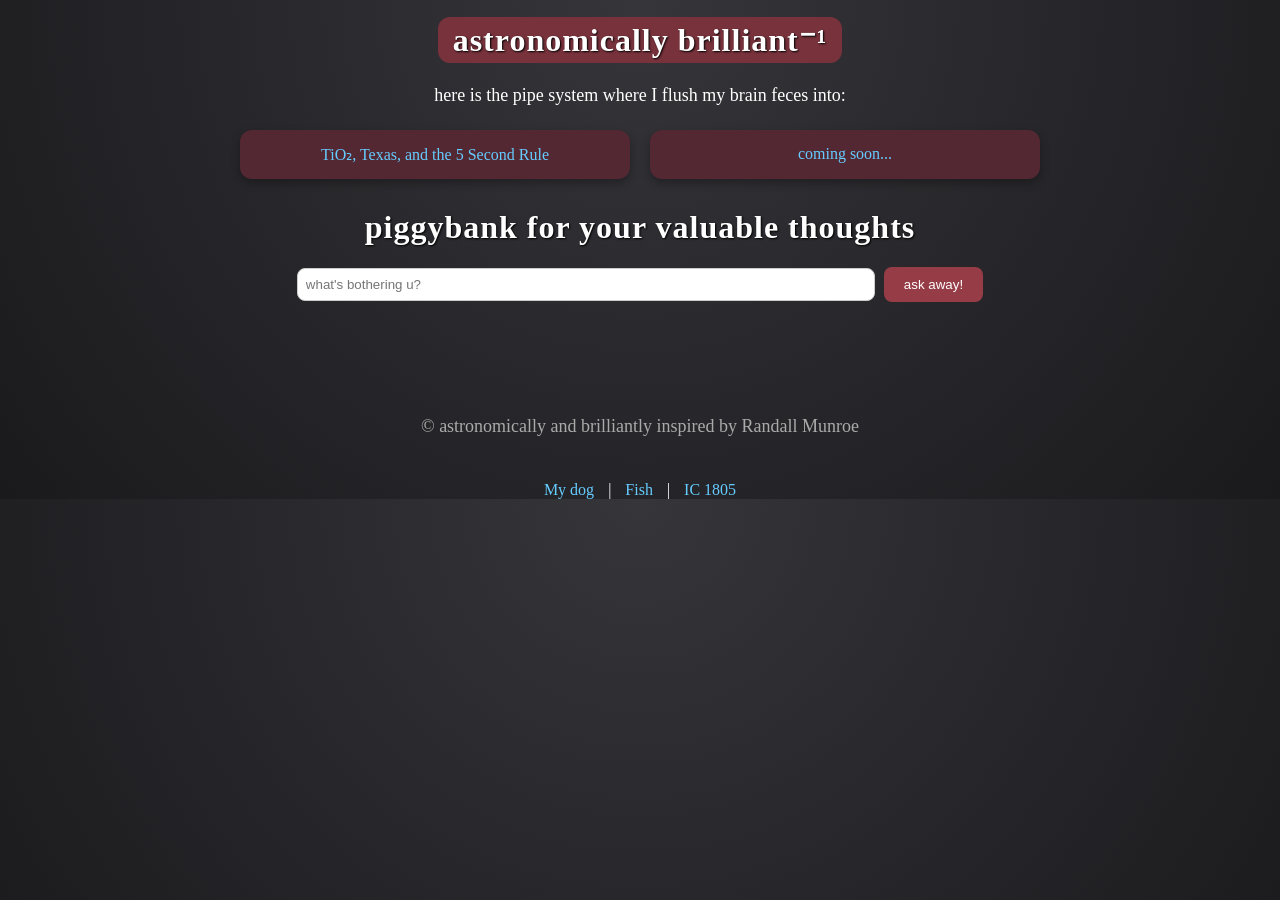
==== index.html @ 6cd2f7f8 "Update index.html" ====
<!DOCTYPE html>
<html>
<head>
  <title>My Website</title>
  <link rel="icon" type="image/png" href="Untitled_Artwork.png">
  <link rel="stylesheet" href="style.css">
</head>
<body>
    <script src="https://unpkg.com/roughjs/bundled/rough.js"></script>

<!--jeader-->
  <h1><span>astronomically brilliant⁻¹</span></h1>
<p>here is the pipe system where I flush my brain feces into:</p>

  <title>Q&A Demo</title>
  <style>
    #questionsList, #moderatorPanel { margin-top: 20px; }
    .question-item {
      background: #f0f0f0;
      padding: 8px 12px;
      border-radius: 8px;
      margin-bottom: 6px;
    }
  </style>

<!--Posts-->
<div class="grid-container">
  <div class="box"><a href="article1/article1.html">TiO₂, Texas, and the 5 Second Rule</a></div>
  <div class="box"><a href="">coming soon...</a></div>
</div>

 <!DOCTYPE html>
<html>
<head>
  <style>
    body {
      background-color: rgb(53, 53, 58);
      color: white;
      font-family: "Adorn Serif", serif;
      text-align: center;
      max-width: 800px;
      margin: auto;
    }
    .question-item {
      background: #f0f0f0;
      color: black;
      padding: 10px;
      margin-bottom: 8px;
      border-radius: 8px;
      text-align: left;
    }
    .button {
      margin-right: 5px;
      margin-top: 5px;
    }
    #moderatorPanel {
      display: none;
      background: #ddd;
      color: black;
      padding: 10px;
      border-radius: 8px;
      margin-top: 20px;
    }
  </style>
</head>
<body>

  <!-- user question form -->
   <h1>piggybank for your valuable thoughts</h1>


<div class="question-form">
  <input type="text" id="userQuestion" placeholder="what's bothering u?">
  <button id="submitQuestion">ask away!</button>
</div>

  <!-- display questions -->
  <div id="questionsList"></div>

  <!-- mod panel -->

  <div id="moderatorPanel">
    <h2>Moderator Panel</h2>
    <button id="exitModerator">exit boss mode</button>
    <div id="pendingQuestions"></div>
  </div>

  <!-- Firebase -->
  <script type="module">
    import { initializeApp } from "https://www.gstatic.com/firebasejs/10.7.1/firebase-app.js";
    import { getFirestore, collection, addDoc, getDocs, doc, updateDoc } from "https://www.gstatic.com/firebasejs/10.7.1/firebase-firestore.js";

    const firebaseConfig = {
      apiKey: "AIzaSyDzfWGiPaf6gDEtWW2nvWmtHNM9-NL53VU",
      authDomain: "astronomicallybrilliant.firebaseapp.com",
      projectId: "astronomicallybrilliant",
    };

    const app = initializeApp(firebaseConfig);
    const db = getFirestore(app);

    const submitButton = document.getElementById('submitQuestion');
    const questionInput = document.getElementById('userQuestion');
    const questionsList = document.getElementById('questionsList');
    const moderatorPanel = document.getElementById('moderatorPanel');
    const pendingQuestions = document.getElementById('pendingQuestions');
    const showModerator = document.getElementById('showModerator');
    const exitModerator = document.getElementById('exitModerator');

    let isModerator = false;

    // sumbit questions
    submitButton.addEventListener('click', async () => {
      const text = questionInput.value.trim();
      if (!text) return alert("don't be so eager, type a question first!");
      await addDoc(collection(db, "questions"), { text, answer: "", visible: false, answered: false });
      questionInput.value = "";
      loadQuestions();
    });

    // load + display questions
    async function loadQuestions() {
      const querySnapshot = await getDocs(collection(db, "questions"));
      questionsList.innerHTML = "";
      pendingQuestions.innerHTML = "";

      querySnapshot.forEach((docSnap) => {
        const data = docSnap.data();
        const docId = docSnap.id;

        // display question in public list if visible
     if (data.visible) {
          const div = document.createElement('div');
          div.className = 'question-item';
          div.innerHTML = `<strong>somebody said:</strong> ${data.text}<br><strong>i said:</strong> ${data.answer || "(not answered yet)"}`;
          questionsList.appendChild(div);
        }

        // display question in mod panel
        if (isModerator) {
          const div = document.createElement('div');
          div.className = 'question-item';
          div.innerHTML = `<strong>somebody said:</strong> ${data.text}`;
          
          // answer input if not answered
          if (!data.answered) {
            const answerInput = document.createElement('input');
            answerInput.placeholder = "Type your answer...";
            const answerButton = document.createElement('button');
            answerButton.textContent = "Submit Answer";
            answerButton.className = "button";
            answerButton.addEventListener('click', async () => {
              await updateDoc(doc(db, "questions", docId), { answer: answerInput.value, answered: true });
              loadQuestions();
            });
            div.appendChild(answerInput);
            div.appendChild(answerButton);
          } else {
            const aText = document.createElement('p');
            aText.innerHTML = `<strong>i said:</strong> ${data.answer}`;
            div.appendChild(aText);
          }

          // Make visible button
          const showButton = document.createElement('button');
          showButton.textContent = "make visible";
          showButton.className = "button";
          showButton.addEventListener('click', async () => {
            if (!data.answered) return alert("Answer first!!");
            await updateDoc(doc(db, "questions", docId), { visible: true });
            loadQuestions();
          });
          div.appendChild(showButton);

          // Delete button
          const deleteButton = document.createElement('button');
          deleteButton.textContent = "Delete";
          deleteButton.className = "button";
          deleteButton.addEventListener('click', async () => {
            if (confirm("u wanna delete this question?")) {
              await updateDoc(doc(db, "questions", docId), { deleted: true }); // optional soft delete
              // or use Firestore deleteDoc(doc(db,"questions",docId))
              loadQuestions();
            }
          });
          div.appendChild(deleteButton);

          pendingQuestions.appendChild(div);
        }
      });
    }

    // ----------------- Moderator login -----------------

    exitModerator.addEventListener('click', () => {
      isModerator = false;
      moderatorPanel.style.display = "none";
      showModerator.style.display = "inline-block";
      loadQuestions();
    });

    // Initial load
    window.addEventListener('DOMContentLoaded', loadQuestions);


  </script>
</body>
</html>

<!--footer-->
<footer>
 <p>© astronomically and brilliantly inspired by Randall Munroe</p>
</footer>


<nav>
  <!DOCTYPE html>
<html>
<head>
<style>
.tooltip {
  position: relative;
  display: inline-block;
}

.tooltip img {
  position: absolute;
  top: 25px;
  left: 0;
  width: 200px;
  display: none;
  border: 1px solid #ccc;
}

.tooltip:hover img {
  display: block;
}
</style>
</head>
<body>

<a href="#" class="tooltip">
  My dog
  <img src="IMG_2063.jpeg" alt="preview">
</a>

</body>
</html>
|
  <!DOCTYPE html>
<html>
<head>
<style>
.tooltip {
  position: relative;
  display: inline-block;
}

.tooltip img {
  position: absolute;
  top: 25px;
  left: 0;
  width: 200px;
  display: none;
  border: 1px solid #ccc;
}

.tooltip:hover img {
  display: block;
}
</style>
</head>
<body>

<a href="#" class="tooltip">
  Fish
  <img src="IMG_3266.jpeg" alt="preview">
</a>

</body>
</html>
|
  <!DOCTYPE html>
<html>
<head>
<style>
.tooltip {
  position: relative;
  display: inline-block;
}

.tooltip img {
  position: absolute;
  top: 25px;
  left: 0;
  width: 200px;
  display: none;
  border: 1px solid #ccc;
}

.tooltip:hover img {
  display: block;
}
</style>
</head>
<body>

<a href="#" class="tooltip">
  IC 1805
  <img src="IC_1805.jpg" alt="preview">
</a>

</body>
</html>

</nav>
---- style.css ----
/* ===== BODY ===== */
body {
  background-color: rgb(53, 53, 58);
  color: white;
  text-align: center;
  font-family: "Adorn Serif", normal;
  max-width: 800px;
  margin: auto;
}

body {
  background: radial-gradient(circle at top, #35353a 0%, #1a1a1d 100%);
} 

/* headings ===== */
h1 {
  letter-spacing: 1px;
  text-shadow: 1px 1px 2px black;
}

h1 span {
  background: rgb(120,50,60);
  padding: 5px 15px;
  border-radius: 12px;
  position: relative;
  animation: glow 2s infinite alternate;
  font-family: "Copperplate", fantasy;
}


/* animation effs */
@keyframes glow {
  from { box-shadow: 0 0 5px #ff88aa; }
  to { box-shadow: 0 0 20px #ff88aa; }
}


/* text */
p {
  line-height: 1.6;
  margin: 20px ;
  font-size: 18px;
}


/* links */
a {
  color: #66ccff;
  font-family: "Copperplate", fantasy;
  text-decoration: none;
  transition: color 0.3s ease, transform 0.2s ease;
}

a:hover {
  text-decoration: underline;
  color: #99ddff;
  transform: scale(1.05);
}


/* imgs */
img {
  max-width: 600px;
  width: 90%;
  margin: 20px 0;
}


/* grid */

.grid-container {
  display: grid;
  grid-template-columns: repeat(auto-fit, minmax(200px, 1fr));
  gap: 20px;
  margin: 0px 0 30px 0;
}


/* boxes */

.box {
  background: rgb(83, 40, 51);
  padding: 15px;
  border-radius: 12px;
  text-align: center;
  box-shadow: 0 4px 10px rgba(0,0,0,0.3);
  transition: transform 0.3s ease;
}

.box:hover {
  transform: translateY(-5px) scale(1.05);
  background: rgb(150,60,70);
}


/* nav */
nav a {
  margin: 0 10px;
  color: #66ccff;
  text-decoration: none;
  transition: 0.2s;
}

nav a:hover { 
  color: #99ddff; 
}


/* foot */
footer {
  margin-top: 70px;
  padding: 20px;
  font-size: 14px;
  color: #aaa;
  text-align: center;
}


/* question input top form */
.question-container {
  margin: 30px auto;
  text-align: center;
  max-width: 400px;
}

#questionInput {
  width: 70%;
  padding: 10px;
  border-radius: 8px;
  border: 1px solid #ccc;
  font-size: 16px;
}

#submitQuestion {
  padding: 10px 20px;
  margin-left: 5px;
  border-radius: 8px;
  border: none;
  background: rgb(150, 60, 70);
  color: white;
  cursor: pointer;
  transition: transform 0.2s, background 0.2s;
}

#submitQuestion:hover {
  transform: translateY(-5px) scale(1.05);
  background: rgb(180, 80, 90);
}


/* q&a sect */
#qa-section {
  margin: 40px auto;
  max-width: 600px;
  text-align: left;
  background: rgba(255,255,255,0.05);
  padding: 20px;
  border-radius: 12px;
}

#qa-section h2 {
  text-align: center;
  margin-bottom: 20px;
}

.question-form input {
  width: 70%;
  padding: 8px;
  border-radius: 8px;
  border: 1px solid #ccc;
}

.question-form button {
  padding: 8px 16px;
  border-radius: 8px;
  border: none;
  background: rgb(150,60,70);
  color: white;
  cursor: pointer;
  margin-left: 5px;
}

.question-item {
  margin-top: 20px;
  padding: 10px;
  border-radius: 10px;
  background: rgba(255,255,255,0.1);
}

.question-item p {
  margin: 0;
  font-weight: bold;
}

.answer-input {
  width: 100%;
  margin-top: 5px;
  padding: 5px;
  border-radius: 6px;
  border: 1px solid #ccc;
}

/* mod panel text color */
#moderatorPanel {
  color: black;     
  background-color: #f9f9f9; 
  padding: 10px;
  border-radius: 8px;
}

/* question items */
#moderatorPanel .question-item {
  color: black;        
  background-color: #fff; 
  border: 1px solid #ccc;
  padding: 8px;
  margin-bottom: 6px;
  border-radius: 6px;
}

/* style for visible questions */
#questionsList .question-item {
  color: black;               
  background-color: #f0f0f0;  
  padding: 8px 12px;
  margin-bottom: 8px;
  border-radius: 6px;
  border: 1px solid #ccc;
  font-family: sans-serif;
}

/* scrolling gimmick */
html {
  scroll-behavior: smooth;
}
position: relative;
overflow: visible;

 .tooltip img {
  opacity: 0;
  transition: opacity 0.3s;
}

.tooltip:hover img {
  opacity: 1;
}

a::after {
  position: absolute;
  top: 100%;
}
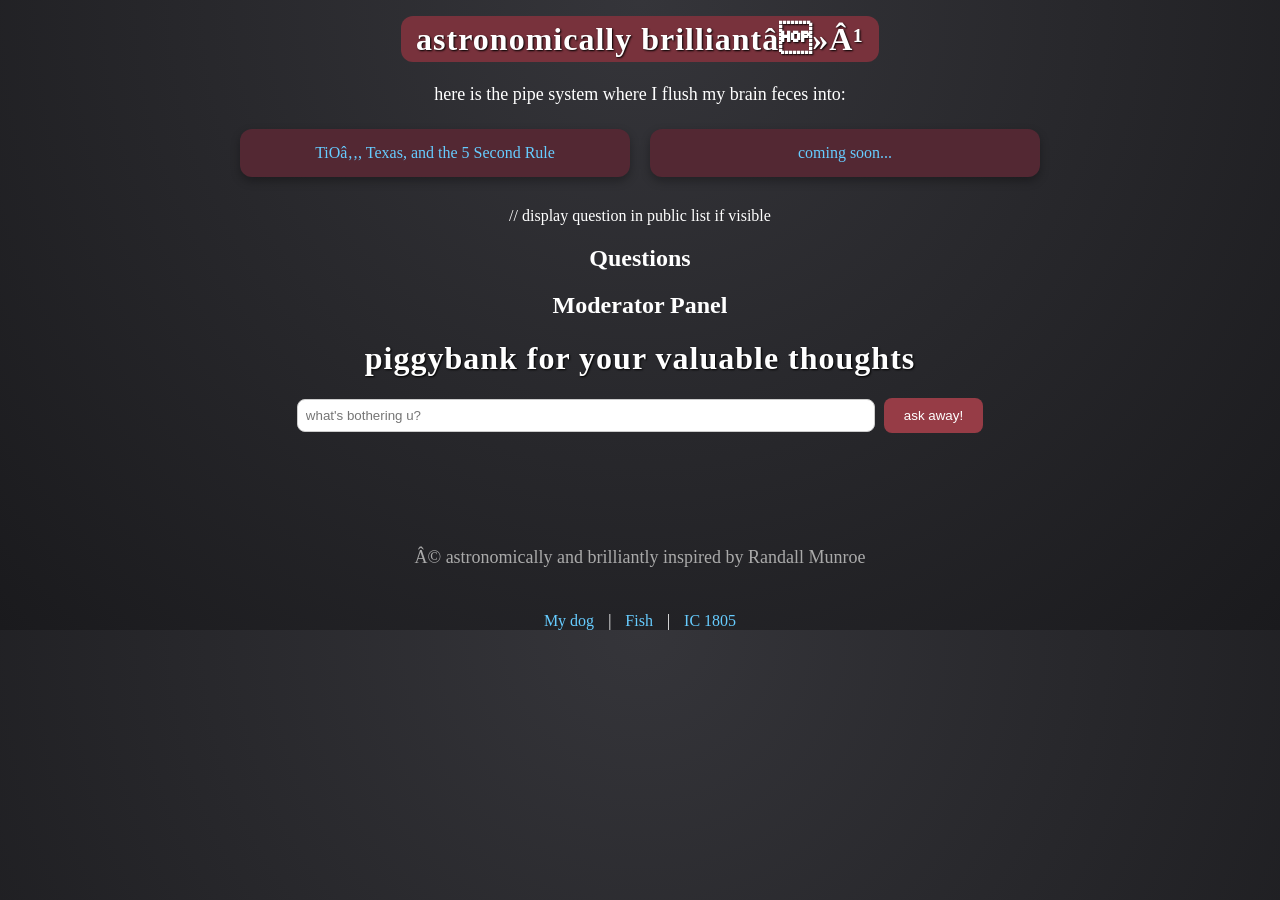
==== commit 1bd16472: "Update index.html" ====
--- a/index.html
+++ b/index.html
@@ -64,7 +64,26 @@
   </style>
 </head>
 <body>
-
+          // display question in public list if visible
+<!DOCTYPE html>
+<html lang="en">
+<head>
+  <meta charset="UTF-8">
+  <title>Q&A System</title>
+  <link rel="stylesheet" href="style.css">
+</head>
+<body>
+
+  <h2>Questions</h2>
+  <div id="questionsList"></div>
+
+  <h2>Moderator Panel</h2>
+  <div id="modPanel"></div>
+
+  <script src="script.js"></script>
+</body>
+</html>
+  
   <!-- user question form -->
    <h1>piggybank for your valuable thoughts</h1>
 
@@ -127,20 +146,7 @@
       querySnapshot.forEach((docSnap) => {
         const data = docSnap.data();
         const docId = docSnap.id;
-
-        // display question in public list if visible
-     if (data.visible) {
-          const div = document.createElement('div');
-          div.className = 'question-item';
-          div.innerHTML = `<strong>somebody said:</strong> ${data.text}<br><strong>i said:</strong> ${data.answer || "(not answered yet)"}`;
-          questionsList.appendChild(div);
-        }
-
-        // display question in mod panel
-        if (isModerator) {
-          const div = document.createElement('div');
-          div.className = 'question-item';
-          div.innerHTML = `<strong>somebody said:</strong> ${data.text}`;
+        
           
           // answer input if not answered
           if (!data.answered) {
--- a/style.css
+++ b/style.css
@@ -27,6 +27,26 @@
   font-family: "Copperplate", fantasy;
 }
 
+.question-item {
+  padding: 12px;
+  border-bottom: 1px solid #ddd;
+}
+
+.message {
+  margin-bottom: 12px;
+}
+
+.user-msg {
+  background: #f5f5f5;
+  padding: 8px;
+  border-radius: 6px;
+}
+
+.answer-msg {
+  background: #e8f4ff;
+  padding: 8px;
+  border-radius: 6px;
+}
 
 /* animation effs */
 @keyframes glow {
--- a/style.css
+++ b/style.css
@@ -27,6 +27,26 @@
   font-family: "Copperplate", fantasy;
 }
 
+.question-item {
+  padding: 12px;
+  border-bottom: 1px solid #ddd;
+}
+
+.message {
+  margin-bottom: 12px;
+}
+
+.user-msg {
+  background: #f5f5f5;
+  padding: 8px;
+  border-radius: 6px;
+}
+
+.answer-msg {
+  background: #e8f4ff;
+  padding: 8px;
+  border-radius: 6px;
+}
 
 /* animation effs */
 @keyframes glow {
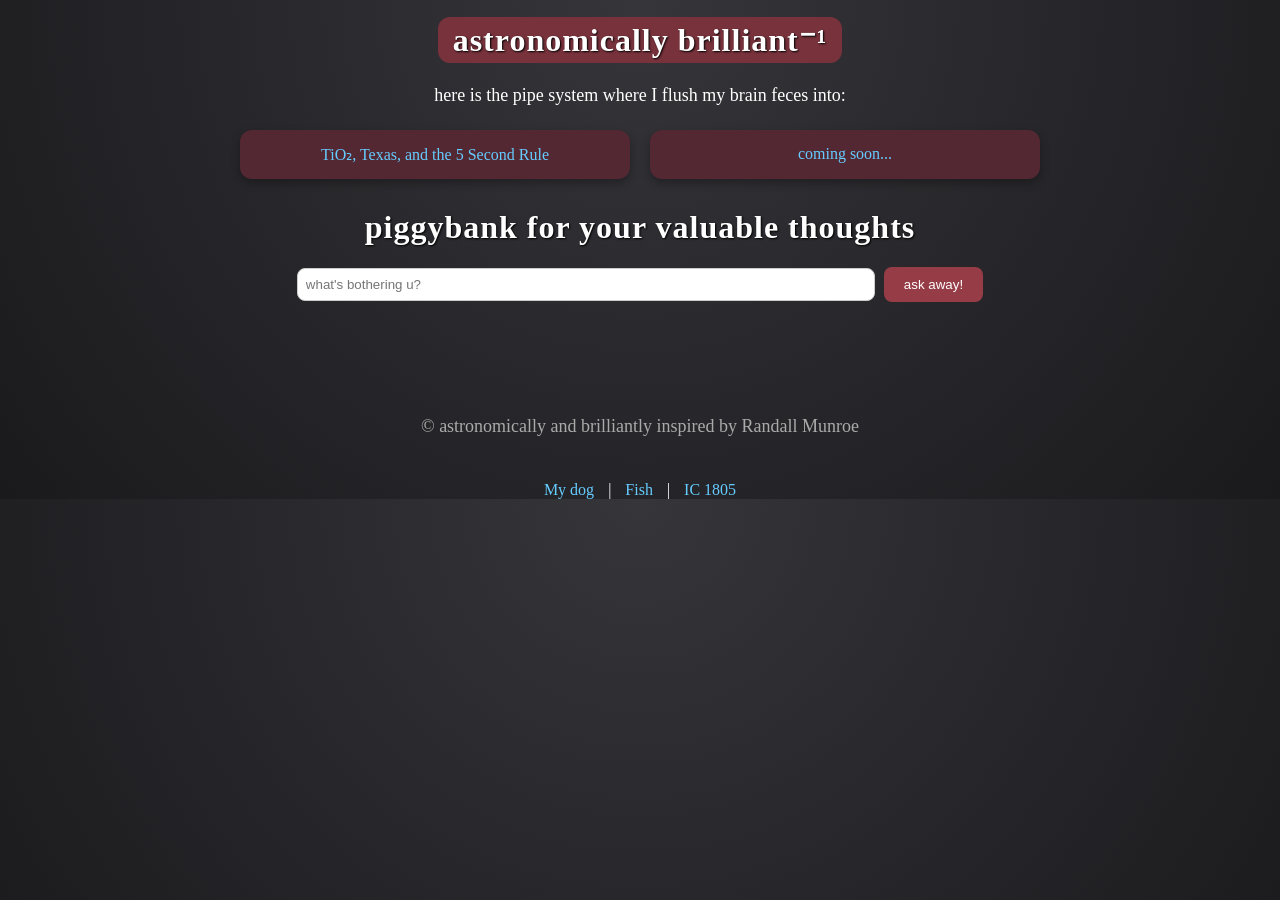
==== commit d6f8c51d: "Update index.html" ====
--- a/index.html
+++ b/index.html
@@ -64,25 +64,6 @@
   </style>
 </head>
 <body>
-          // display question in public list if visible
-<!DOCTYPE html>
-<html lang="en">
-<head>
-  <meta charset="UTF-8">
-  <title>Q&A System</title>
-  <link rel="stylesheet" href="style.css">
-</head>
-<body>
-
-  <h2>Questions</h2>
-  <div id="questionsList"></div>
-
-  <h2>Moderator Panel</h2>
-  <div id="modPanel"></div>
-
-  <script src="script.js"></script>
-</body>
-</html>
   
   <!-- user question form -->
    <h1>piggybank for your valuable thoughts</h1>
@@ -147,7 +128,22 @@
         const data = docSnap.data();
         const docId = docSnap.id;
         
-          
+
+        // questions vs answers
+
+             if (data.visible) {
+          const div = document.createElement('div');
+          div.className = 'question-item';
+          div.innerHTML = `<strong>somebody said:</strong> ${data.text}<br><strong>i said:</strong> ${data.answer || "(not answered yet)"}`;
+          questionsList.appendChild(div);
+        }
+
+        // display question in mod panel
+        if (isModerator) {
+          const div = document.createElement('div');
+          div.className = 'question-item';
+          div.innerHTML = `<strong>somebody said:</strong> ${data.text}`;
+
           // answer input if not answered
           if (!data.answered) {
             const answerInput = document.createElement('input');
--- a/style.css
+++ b/style.css
@@ -29,21 +29,30 @@
 
 .question-item {
   padding: 12px;
-  border-bottom: 1px solid #ddd;
-}
-
-.message {
-  margin-bottom: 12px;
-}
-
-.user-msg {
-  background: #f5f5f5;
-  padding: 8px;
-  border-radius: 6px;
-}
-
-.answer-msg {
-  background: #e8f4ff;
+  margin-bottom: 12px;   /* 👈 THIS creates spacing between boxes */
+  border-radius: 8px;
+  border: 1px solid #ddd;
+  background: #f9f9f9;
+}
+
+.question-item strong {
+  display: block;
+  margin-bottom: 6px;
+}
+
+.question-item p {
+  margin: 6px 0;
+}
+
+.user-block {
+  background: #f2f2f2;
+  padding: 8px;
+  border-radius: 6px;
+  margin-bottom: 8px;
+}
+
+.answer-block {
+  background: #e7f3ff;
   padding: 8px;
   border-radius: 6px;
 }
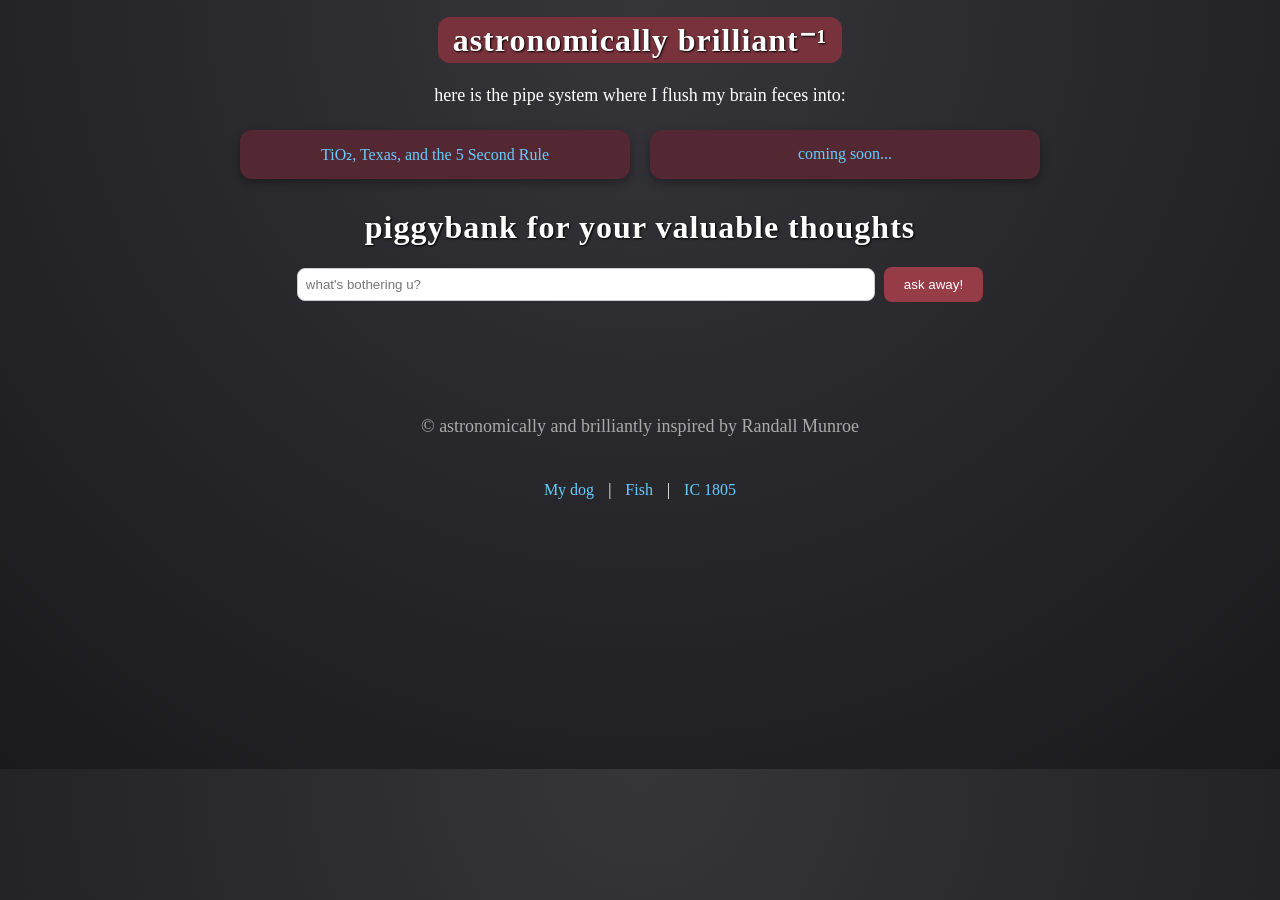
==== commit 7a683941: "Update index.html" ====
--- a/index.html
+++ b/index.html
@@ -1,15 +1,15 @@
 <!DOCTYPE html>
 <html>
 <head>
-  <title>My Website</title>
+  <title>astronomically brilliant</title>
   <link rel="icon" type="image/png" href="Untitled_Artwork.png">
   <link rel="stylesheet" href="style.css">
 </head>
+
 <body>
-    <script src="https://unpkg.com/roughjs/bundled/rough.js"></script>
 
-<!--jeader-->
-  <h1><span>astronomically brilliant⁻¹</span></h1>
+<h1><span>astronomically brilliant⁻¹</span></h1>
+
 <p>here is the pipe system where I flush my brain feces into:</p>
 
   <title>Q&A Demo</title>
@@ -26,193 +26,35 @@
 <!--Posts-->
 <div class="grid-container">
   <div class="box"><a href="article1/article1.html">TiO₂, Texas, and the 5 Second Rule</a></div>
-  <div class="box"><a href="">coming soon...</a></div>
+  <div class="box"><a href="article2.html">coming soon...</a></div>
 </div>
 
- <!DOCTYPE html>
-<html>
-<head>
-  <style>
-    body {
-      background-color: rgb(53, 53, 58);
-      color: white;
-      font-family: "Adorn Serif", serif;
-      text-align: center;
-      max-width: 800px;
-      margin: auto;
-    }
-    .question-item {
-      background: #f0f0f0;
-      color: black;
-      padding: 10px;
-      margin-bottom: 8px;
-      border-radius: 8px;
-      text-align: left;
-    }
-    .button {
-      margin-right: 5px;
-      margin-top: 5px;
-    }
-    #moderatorPanel {
-      display: none;
-      background: #ddd;
-      color: black;
-      padding: 10px;
-      border-radius: 8px;
-      margin-top: 20px;
-    }
-  </style>
-</head>
-<body>
-  
   <!-- user question form -->
    <h1>piggybank for your valuable thoughts</h1>
-
 
 <div class="question-form">
   <input type="text" id="userQuestion" placeholder="what's bothering u?">
   <button id="submitQuestion">ask away!</button>
+  <div id="moderatorPanel" style="display:none;"></div>
 </div>
 
   <!-- display questions -->
   <div id="questionsList"></div>
 
-  <!-- mod panel -->
-
-  <div id="moderatorPanel">
-    <h2>Moderator Panel</h2>
-    <button id="exitModerator">exit boss mode</button>
+    <!-- mod panel -->
     <div id="pendingQuestions"></div>
   </div>
-
-  <!-- Firebase -->
-  <script type="module">
-    import { initializeApp } from "https://www.gstatic.com/firebasejs/10.7.1/firebase-app.js";
-    import { getFirestore, collection, addDoc, getDocs, doc, updateDoc } from "https://www.gstatic.com/firebasejs/10.7.1/firebase-firestore.js";
-
-    const firebaseConfig = {
-      apiKey: "AIzaSyDzfWGiPaf6gDEtWW2nvWmtHNM9-NL53VU",
-      authDomain: "astronomicallybrilliant.firebaseapp.com",
-      projectId: "astronomicallybrilliant",
-    };
-
-    const app = initializeApp(firebaseConfig);
-    const db = getFirestore(app);
-
-    const submitButton = document.getElementById('submitQuestion');
-    const questionInput = document.getElementById('userQuestion');
-    const questionsList = document.getElementById('questionsList');
-    const moderatorPanel = document.getElementById('moderatorPanel');
-    const pendingQuestions = document.getElementById('pendingQuestions');
-    const showModerator = document.getElementById('showModerator');
-    const exitModerator = document.getElementById('exitModerator');
-
-    let isModerator = false;
-
-    // sumbit questions
-    submitButton.addEventListener('click', async () => {
-      const text = questionInput.value.trim();
-      if (!text) return alert("don't be so eager, type a question first!");
-      await addDoc(collection(db, "questions"), { text, answer: "", visible: false, answered: false });
-      questionInput.value = "";
-      loadQuestions();
-    });
-
-    // load + display questions
-    async function loadQuestions() {
-      const querySnapshot = await getDocs(collection(db, "questions"));
-      questionsList.innerHTML = "";
-      pendingQuestions.innerHTML = "";
-
-      querySnapshot.forEach((docSnap) => {
-        const data = docSnap.data();
-        const docId = docSnap.id;
-        
-
-        // questions vs answers
-
-             if (data.visible) {
-          const div = document.createElement('div');
-          div.className = 'question-item';
-          div.innerHTML = `<strong>somebody said:</strong> ${data.text}<br><strong>i said:</strong> ${data.answer || "(not answered yet)"}`;
-          questionsList.appendChild(div);
-        }
-
-        // display question in mod panel
-        if (isModerator) {
-          const div = document.createElement('div');
-          div.className = 'question-item';
-          div.innerHTML = `<strong>somebody said:</strong> ${data.text}`;
-
-          // answer input if not answered
-          if (!data.answered) {
-            const answerInput = document.createElement('input');
-            answerInput.placeholder = "Type your answer...";
-            const answerButton = document.createElement('button');
-            answerButton.textContent = "Submit Answer";
-            answerButton.className = "button";
-            answerButton.addEventListener('click', async () => {
-              await updateDoc(doc(db, "questions", docId), { answer: answerInput.value, answered: true });
-              loadQuestions();
-            });
-            div.appendChild(answerInput);
-            div.appendChild(answerButton);
-          } else {
-            const aText = document.createElement('p');
-            aText.innerHTML = `<strong>i said:</strong> ${data.answer}`;
-            div.appendChild(aText);
-          }
-
-          // Make visible button
-          const showButton = document.createElement('button');
-          showButton.textContent = "make visible";
-          showButton.className = "button";
-          showButton.addEventListener('click', async () => {
-            if (!data.answered) return alert("Answer first!!");
-            await updateDoc(doc(db, "questions", docId), { visible: true });
-            loadQuestions();
-          });
-          div.appendChild(showButton);
-
-          // Delete button
-          const deleteButton = document.createElement('button');
-          deleteButton.textContent = "Delete";
-          deleteButton.className = "button";
-          deleteButton.addEventListener('click', async () => {
-            if (confirm("u wanna delete this question?")) {
-              await updateDoc(doc(db, "questions", docId), { deleted: true }); // optional soft delete
-              // or use Firestore deleteDoc(doc(db,"questions",docId))
-              loadQuestions();
-            }
-          });
-          div.appendChild(deleteButton);
-
-          pendingQuestions.appendChild(div);
-        }
-      });
-    }
-
-    // ----------------- Moderator login -----------------
-
-    exitModerator.addEventListener('click', () => {
-      isModerator = false;
-      moderatorPanel.style.display = "none";
-      showModerator.style.display = "inline-block";
-      loadQuestions();
-    });
-
-    // Initial load
-    window.addEventListener('DOMContentLoaded', loadQuestions);
-
-
-  </script>
-</body>
-</html>
 
 <!--footer-->
 <footer>
  <p>© astronomically and brilliantly inspired by Randall Munroe</p>
 </footer>
+</body>
+</html>
+
+<script type="module" src="script.js"></script>
+</body>
+</html>
 
 
 <nav>
@@ -311,8 +153,18 @@
   IC 1805
   <img src="IC_1805.jpg" alt="preview">
 </a>
-
+<br><br>
+<br><br>
+<br><br>
+<br><br>
+<br><br>
+<br><br>
+<br><br>
+<br><br>
+</nav>
+  
+<script type="module" src="script.js"></script>
+  
 </body>
 </html>
 
-</nav>
--- a/style.css
+++ b/style.css
@@ -25,36 +25,6 @@
   position: relative;
   animation: glow 2s infinite alternate;
   font-family: "Copperplate", fantasy;
-}
-
-.question-item {
-  padding: 12px;
-  margin-bottom: 12px;   /* 👈 THIS creates spacing between boxes */
-  border-radius: 8px;
-  border: 1px solid #ddd;
-  background: #f9f9f9;
-}
-
-.question-item strong {
-  display: block;
-  margin-bottom: 6px;
-}
-
-.question-item p {
-  margin: 6px 0;
-}
-
-.user-block {
-  background: #f2f2f2;
-  padding: 8px;
-  border-radius: 6px;
-  margin-bottom: 8px;
-}
-
-.answer-block {
-  background: #e7f3ff;
-  padding: 8px;
-  border-radius: 6px;
 }
 
 /* animation effs */
@@ -258,6 +228,23 @@
   font-family: sans-serif;
 }
 
+/* read more function? */
+.truncated {
+  max-height: 80px;
+  overflow: hidden;
+  position: relative;
+}
+
+.truncated::after {
+  content: "";
+  position: absolute;
+  bottom: 0;
+  left: 0;
+  width: 100%;
+  height: 30px;
+  background: linear-gradient(to bottom, transparent, #eee);
+}
+
 /* scrolling gimmick */
 html {
   scroll-behavior: smooth;
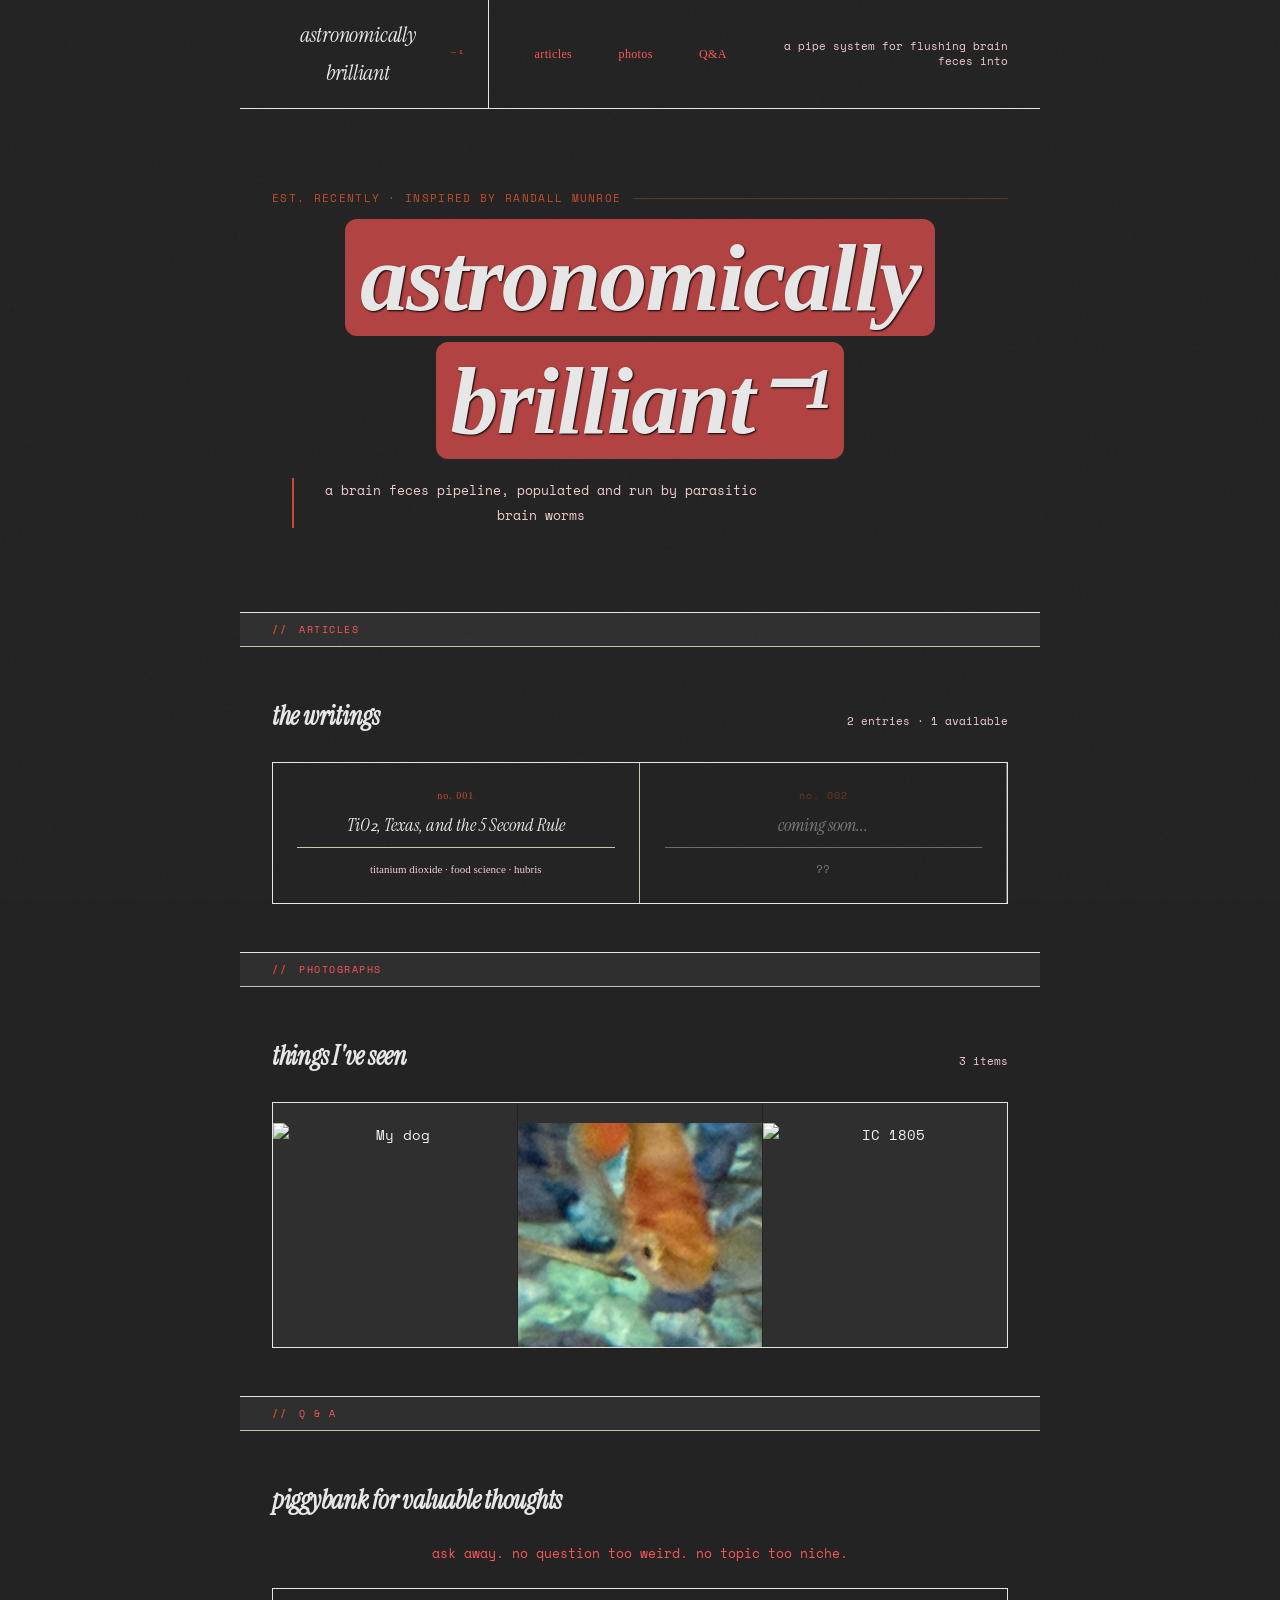
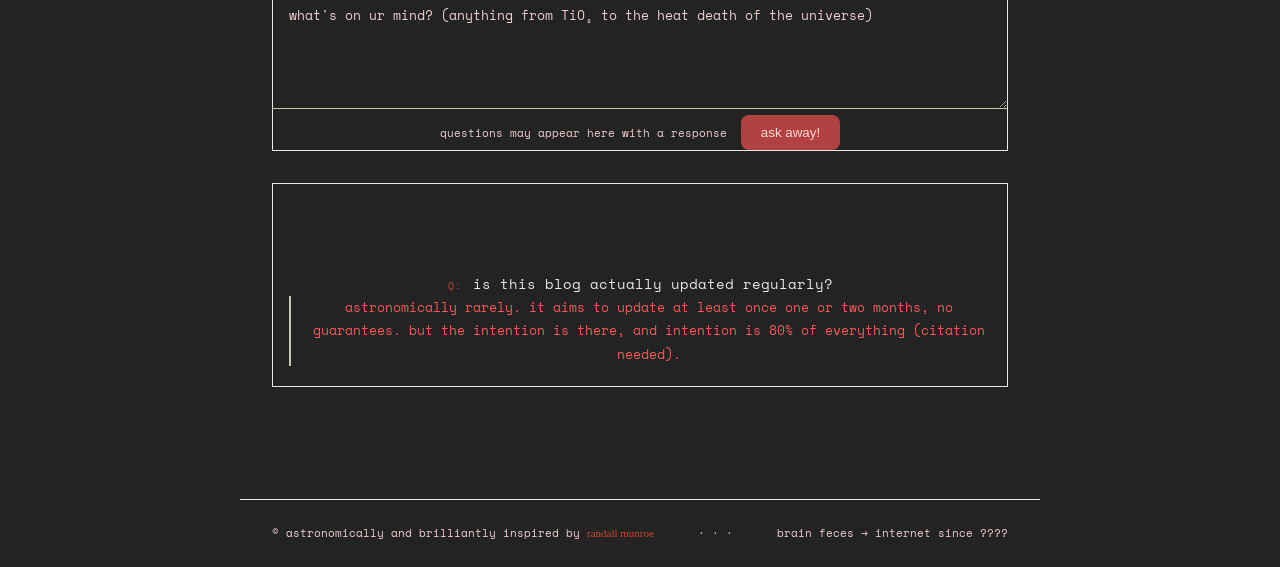
==== commit 0eb74169: "Update index.html" ====
--- a/index.html
+++ b/index.html
@@ -1,18 +1,543 @@
 <!DOCTYPE html>
-<html>
 <head>
   <title>astronomically brilliant</title>
-  <link rel="icon" type="image/png" href="Untitled_Artwork.png">
   <link rel="stylesheet" href="style.css">
 </head>
 
-<body>
-
-<h1><span>astronomically brilliant⁻¹</span></h1>
-
-<p>here is the pipe system where I flush my brain feces into:</p>
-
-  <title>Q&A Demo</title>
+<!DOCTYPE html>
+<html lang="en">
+<head>
+<meta charset="UTF-8">
+<meta name="viewport" content="width=device-width, initial-scale=1.0">
+<title>astronomically brilliant⁻¹</title>
+<link rel="preconnect" href="https://fonts.googleapis.com">
+<link href="https://fonts.googleapis.com/css2?family=Instrument+Serif:ital@0;1&family=Space+Mono:ital,wght@0,400;0,700;1,400&display=swap" rel="stylesheet">
+<style>
+  *, *::before, *::after { box-sizing: border-box; margin: 0; padding: 0; }
+
+  :root {
+    --bg: #232323;
+    --bg2: #2f2f2f;
+    --ink: #e7e7e7;
+    --ink2: #ff5757;
+    --ink3: #f3cece;
+    --accent: #c94a2a;
+    --accent2: #e8703e;
+    --line: #cbc5ae;
+    --serif: 'Instrument Serif', Georgia, serif;
+    --mono: 'Space Mono', monospace;
+  }
+
+  html { scroll-behavior: smooth; }
+
+  body {
+    background: var(--bg);
+    color: var(--ink);
+    font-family: var(--mono);
+    font-size: 14px;
+    line-height: 1.7;
+    min-height: 100vh;
+    overflow-x: hidden;
+  }
+
+  /* ── NOISE TEXTURE OVERLAY ── */
+  body::before {
+    content: '';
+    position: fixed;
+    inset: 0;
+    background-image: url("data:image/svg+xml,%3Csvg viewBox='0 0 256 256' xmlns='http://www.w3.org/2000/svg'%3E%3Cfilter id='n'%3E%3CfeTurbulence type='fractalNoise' baseFrequency='0.9' numOctaves='4' stitchTiles='stitch'/%3E%3C/filter%3E%3Crect width='100%25' height='100%25' filter='url(%23n)' opacity='0.04'/%3E%3C/svg%3E");
+    pointer-events: none;
+    z-index: 1000;
+    opacity: 0.5;
+  }
+
+  /* ── HEADER ── */
+  header {
+    border-bottom: 1.5px solid var(--ink);
+    padding: 0 2rem;
+    display: flex;
+    align-items: stretch;
+    justify-content: space-between;
+    position: sticky;
+    top: 0;
+    background: var(--bg);
+    z-index: 100;
+  }
+
+  .site-title {
+    font-family: var(--serif);
+    font-size: clamp(1.1rem, 2.5vw, 1.4rem);
+    font-style: italic;
+    letter-spacing: -0.01em;
+    color: var(--ink);
+    text-decoration: none;
+    display: flex;
+    align-items: center;
+    gap: 0.4rem;
+    padding: 1rem 0;
+    border-right: 1.5px solid var(--ink);
+    padding-right: 1.5rem;
+    margin-right: 1.5rem;
+  }
+
+  .site-title sup {
+    font-family: var(--mono);
+    font-size: 0.6em;
+    color: var(--accent);
+    font-style: normal;
+  }
+
+  nav {
+    display: flex;
+    align-items: center;
+    gap: 0.25rem;
+    flex: 1;
+  }
+
+  nav a {
+    color: var(--ink2);
+    text-decoration: none;
+    font-size: 12px;
+    padding: 0.4rem 0.7rem;
+    border-radius: 2px;
+    transition: background 0.15s, color 0.15s;
+    letter-spacing: 0.03em;
+  }
+
+  nav a:hover {
+    background: var(--ink);
+    color: var(--bg);
+  }
+
+  .header-tagline {
+    font-size: 11px;
+    color: var(--ink3);
+    padding: 1rem 0;
+    max-width: 260px;
+    text-align: right;
+    line-height: 1.4;
+    display: flex;
+    align-items: center;
+  }
+
+  /* ── HERO ── */
+  .hero {
+    padding: 5rem 2rem 4rem;
+    max-width: 800px;
+    margin: 0 auto;
+    position: relative;
+  }
+
+  .hero-eyebrow {
+    font-size: 11px;
+    letter-spacing: 0.12em;
+    text-transform: uppercase;
+    color: var(--accent);
+    margin-bottom: 1.5rem;
+    display: flex;
+    align-items: center;
+    gap: 0.75rem;
+  }
+
+  .hero-eyebrow::after {
+    content: '';
+    flex: 1;
+    height: 1px;
+    background: var(--accent);
+    opacity: 0.4;
+  }
+
+  .hero h1 {
+    font-family: var(--serif);
+    font-size: clamp(3rem, 8vw, 6rem);
+    font-style: italic;
+    line-height: 0.95;
+    letter-spacing: -0.02em;
+    color: var(--ink);
+    margin-bottom: 2rem;
+  }
+
+  .hero h1 em {
+    color: var(--accent);
+    font-style: italic;
+  }
+
+  .hero-desc {
+    font-size: 13px;
+    color: var(--ink3);
+    max-width: 480px;
+    line-height: 1.9;
+    border-left: 2px solid var(--accent);
+    padding-left: 1rem;
+  }
+
+  /* ── DIVIDER ── */
+  .divider {
+    border: none;
+    border-top: 1.5px solid var(--ink);
+    margin: 0;
+  }
+
+  .section-label {
+    font-size: 10px;
+    letter-spacing: 0.15em;
+    text-transform: uppercase;
+    color: var(--ink2);
+    padding: 0.5rem 2rem;
+    background: var(--bg2);
+    border-bottom: 1px solid var(--line);
+    display: flex;
+    align-items: center;
+    gap: 0.75rem;
+  }
+
+  .section-label::before {
+    content: '//';
+    color: var(--accent);
+    font-weight: 700;
+  }
+
+  /* ── ARTICLES ── */
+  .articles-section {
+    padding: 3rem 2rem;
+    max-width: 800px;
+    margin: 0 auto;
+  }
+
+  .articles-grid {
+    display: grid;
+    grid-template-columns: repeat(auto-fit, minmax(280px, 1fr));
+    gap: 1px;
+    border: 1.5px solid var(--ink);
+    margin-top: 1.5rem;
+  }
+
+  .article-card {
+    padding: 1.5rem;
+    background: var(--bg);
+    text-decoration: none;
+    color: var(--ink);
+    display: flex;
+    flex-direction: column;
+    gap: 0.6rem;
+    border-right: 1px solid var(--line);
+    transition: background 0.2s;
+    position: relative;
+    overflow: hidden;
+  }
+
+  .article-card::before {
+    content: '';
+    position: absolute;
+    bottom: 0;
+    left: 0;
+    right: 0;
+    height: 3px;
+    background: var(--accent);
+    transform: scaleX(0);
+    transition: transform 0.3s;
+    transform-origin: left;
+  }
+
+  .article-card:hover { background: var(--bg2); }
+  .article-card:hover::before { transform: scaleX(1); }
+
+  .article-num {
+    font-size: 10px;
+    color: var(--accent);
+    letter-spacing: 0.1em;
+  }
+
+  .article-title {
+    font-family: var(--serif);
+    font-size: 1.15rem;
+    font-style: italic;
+    line-height: 1.3;
+    color: var(--ink);
+  }
+
+  .article-meta {
+    font-size: 11px;
+    color: var(--ink3);
+    margin-top: auto;
+    padding-top: 0.75rem;
+    border-top: 1px solid var(--line);
+  }
+
+  .article-card.coming-soon {
+    opacity: 0.45;
+    cursor: default;
+    pointer-events: none;
+  }
+
+  /* ── GALLERY ── */
+  .gallery-section {
+    padding: 3rem 2rem;
+    max-width: 800px;
+    margin: 0 auto;
+  }
+
+  .gallery-grid {
+    display: grid;
+    grid-template-columns: repeat(3, 1fr);
+    gap: 1px;
+    border: 1.5px solid var(--ink);
+    margin-top: 1.5rem;
+    overflow: hidden;
+  }
+
+  .gallery-item {
+    position: relative;
+    aspect-ratio: 1;
+    overflow: hidden;
+    cursor: pointer;
+    background: var(--bg2);
+  }
+
+  .gallery-item img {
+    width: 100%;
+    height: 100%;
+    object-fit: cover;
+    display: block;
+    transition: transform 0.4s ease, filter 0.4s ease;
+    filter: sepia(20%) saturate(0.85);
+  }
+
+  .gallery-item:hover img {
+    transform: scale(1.06);
+    filter: sepia(0%) saturate(1);
+  }
+
+  .gallery-caption {
+    position: absolute;
+    bottom: 0;
+    left: 0;
+    right: 0;
+    padding: 2rem 0.75rem 0.6rem;
+    font-size: 11px;
+    color: #fff;
+    background: linear-gradient(transparent, rgba(0,0,0,0.7));
+    letter-spacing: 0.05em;
+    opacity: 0;
+    transition: opacity 0.3s;
+  }
+
+  .gallery-item:hover .gallery-caption { opacity: 1; }
+
+  /* ── LIGHTBOX ── */
+  .lightbox {
+    position: fixed;
+    inset: 0;
+    background: rgba(15, 13, 10, 0.95);
+    z-index: 500;
+    display: flex;
+    align-items: center;
+    justify-content: center;
+    opacity: 0;
+    pointer-events: none;
+    transition: opacity 0.25s;
+    padding: 2rem;
+  }
+
+  .lightbox.open {
+    opacity: 1;
+    pointer-events: all;
+  }
+
+  .lightbox img {
+    max-width: 100%;
+    max-height: 80vh;
+    object-fit: contain;
+    border: 1px solid rgba(255,255,255,0.12);
+  }
+
+  .lightbox-close {
+    position: absolute;
+    top: 1.5rem;
+    right: 1.5rem;
+    background: none;
+    border: 1px solid rgba(255,255,255,0.3);
+    color: #fff;
+    font-family: var(--mono);
+    font-size: 12px;
+    padding: 0.4rem 0.8rem;
+    cursor: pointer;
+    letter-spacing: 0.05em;
+    transition: background 0.15s;
+  }
+
+  .lightbox-close:hover { background: rgba(255,255,255,0.1); }
+
+  .lightbox-label {
+    position: absolute;
+    bottom: 2rem;
+    font-size: 12px;
+    color: rgba(255,255,255,0.5);
+    letter-spacing: 0.08em;
+  }
+
+  /* ── Q&A ── */
+  .qa-section {
+    padding: 3rem 2rem;
+    max-width: 800px;
+    margin: 0 auto;
+  }
+
+  .qa-form {
+    margin-top: 1.5rem;
+    border: 1.5px solid var(--ink);
+    background: var(--bg);
+  }
+
+  .qa-form textarea {
+    width: 100%;
+    min-height: 120px;
+    background: transparent;
+    border: none;
+    border-bottom: 1px solid var(--line);
+    padding: 1rem;
+    font-family: var(--mono);
+    font-size: 13px;
+    color: var(--ink);
+    resize: vertical;
+    outline: none;
+    line-height: 1.6;
+  }
+
+  .qa-form textarea::placeholder { color: var(--ink3); }
+
+  .qa-form textarea:focus { border-bottom-color: var(--accent); }
+
+  .qa-form-footer {
+    display: flex;
+    justify-content: space-between;
+    align-items: center;
+    padding: 0.75rem 1rem;
+    background: var(--bg2);
+  }
+
+  .qa-note {
+    font-size: 11px;
+    color: var(--ink3);
+  }
+
+  .qa-submit {
+    font-family: var(--mono);
+    font-size: 12px;
+    background: var(--ink);
+    color: var(--bg);
+    border: none;
+    padding: 0.5rem 1.25rem;
+    cursor: pointer;
+    letter-spacing: 0.05em;
+    transition: background 0.15s;
+  }
+
+  .qa-submit:hover { background: var(--accent); }
+
+  /* answered Q&A items */
+  .qa-list {
+    margin-top: 2rem;
+    display: flex;
+    flex-direction: column;
+    gap: 0;
+    border: 1.5px solid var(--ink);
+    border-top: none;
+  }
+
+  .qa-item {
+    border-top: 1.5px solid var(--ink);
+    padding: 1.25rem 1rem;
+  }
+
+  
+  .qa-q .question-item{
+    font-family: var(--serif);
+    font-style: italic;
+    font-size: 1rem;
+    color: var(--ink);
+    margin-bottom: 0.5rem;
+  }
+
+  .qa-q::before {
+    content: 'Q: ';
+    font-family: var(--mono);
+    font-size: 10px;
+    font-style: normal;
+    color: var(--accent);
+    letter-spacing: 0.1em;
+    margin-right: 0.25rem;
+  }
+
+  .qa-a {
+    font-size: 13px;
+    color: var(--ink2);
+    line-height: 1.8;
+    padding-left: 1rem;
+    border-left: 2px solid var(--line);
+  }
+
+  /* ── FOOTER ── */
+  footer {
+    border-top: 1.5px solid var(--ink);
+    padding: 1.5rem 2rem;
+    display: flex;
+    justify-content: space-between;
+    align-items: center;
+    font-size: 11px;
+    color: var(--ink3);
+    margin-top: 4rem;
+  }
+
+  footer a { color: var(--accent); text-decoration: none; }
+  footer a:hover { text-decoration: underline; }
+
+  /* ── SECTION HEADER INLINE ── */
+  .section-header {
+    display: flex;
+    align-items: baseline;
+    justify-content: space-between;
+    margin-bottom: 0.5rem;
+  }
+
+  .section-header h2 {
+    font-family: var(--serif);
+    font-size: 1.6rem;
+    font-style: italic;
+    color: var(--ink);
+    letter-spacing: -0.01em;
+  }
+
+  .section-header .count {
+    font-size: 11px;
+    color: var(--ink3);
+  }
+
+  /* ── ANIMATIONS ── */
+  @keyframes fadein {
+    from { opacity: 0; transform: translateY(12px); }
+    to { opacity: 1; transform: translateY(0); }
+  }
+
+  .hero { animation: fadein 0.6s ease both; }
+  .articles-section { animation: fadein 0.6s 0.1s ease both; }
+  .gallery-section { animation: fadein 0.6s 0.2s ease both; }
+  .qa-section { animation: fadein 0.6s 0.3s ease both; }
+
+  /* ── RESPONSIVE ── */
+  @media (max-width: 580px) {
+    header { flex-wrap: wrap; padding: 0 1rem; }
+    .header-tagline { display: none; }
+    .site-title { border-right: none; }
+    .hero { padding: 3rem 1rem 2.5rem; }
+    .articles-section, .gallery-section, .qa-section { padding: 2rem 1rem; }
+    .gallery-grid { grid-template-columns: repeat(2, 1fr); }
+    footer { flex-direction: column; gap: 0.5rem; text-align: center; }
+  }
+
+
+</style>
+<title>Q&A Demo</title>
   <style>
     #questionsList, #moderatorPanel { margin-top: 20px; }
     .question-item {
@@ -22,149 +547,154 @@
       margin-bottom: 6px;
     }
   </style>
-
-<!--Posts-->
-<div class="grid-container">
-  <div class="box"><a href="article1/article1.html">TiO₂, Texas, and the 5 Second Rule</a></div>
-  <div class="box"><a href="article2.html">coming soon...</a></div>
-</div>
-
-  <!-- user question form -->
-   <h1>piggybank for your valuable thoughts</h1>
-
-<div class="question-form">
-  <input type="text" id="userQuestion" placeholder="what's bothering u?">
-  <button id="submitQuestion">ask away!</button>
-  <div id="moderatorPanel" style="display:none;"></div>
-</div>
-
-  <!-- display questions -->
-  <div id="questionsList"></div>
+</head>
+<body>
+
+<header>
+  <a href="#" class="site-title">astronomically brilliant<sup>⁻¹</sup></a>
+  <nav>
+    <a href="#articles">articles</a>
+    <a href="#gallery">photos</a>
+    <a href="#qa">Q&amp;A</a>
+  </nav>
+  <div class="header-tagline">a pipe system for flushing brain feces into</div>
+</header>
+
+<section class="hero">
+  <div class="hero-eyebrow">est. recently · inspired by randall munroe</div>
+  <h1><span>astronomically</span></h1>
+    <h1><span>brilliant⁻¹</span></h1>
+  <p class="hero-desc">
+    a brain feces pipeline,
+    populated and run by 
+    parasitic brain worms
+  </p>
+</section>
+
+<hr class="divider">
+<div class="section-label">articles</div>
+
+<section class="articles-section" id="articles">
+  <div class="section-header">
+    <h2>the writings</h2>
+    <span class="count">2 entries · 1 available</span>
+  </div>
+
+  <div class="articles-grid">
+    <a class="article-card" href="https://brainwormfeces.github.io/astronomically-brilliant/article1/article1.html">
+      <span class="article-num">no. 001</span>
+      <span class="article-title">TiO₂, Texas, and the 5 Second Rule</span>
+      <div class="article-meta">titanium dioxide · food science · hubris</div>
+    </a>
+    <div class="article-card coming-soon">
+      <span class="article-num">no. 002</span>
+      <span class="article-title">coming soon...</span>
+      <div class="article-meta">??</div>
+    </div>
+  </div>
+</section>
+
+<hr class="divider">
+<div class="section-label">photographs</div>
+
+<section class="gallery-section" id="gallery">
+    <div class="section-header">
+    <h2>things I've seen</h2>
+    <span class="count">3 items</span>
+  </div>
+
+  <div class="gallery-grid">
+    <div class="gallery-item" onclick="openLightbox('https://brainwormfeces.github.io/astronomically-brilliant/IMG_2063.jpeg', 'My dog')">
+      <img src="https://brainwormfeces.github.io/astronomically-brilliant/IMG_2063.jpeg" alt="My dog" loading="lazy">
+      <div class="gallery-caption">My dog</div>
+    </div>
+    <div class="gallery-item" onclick="openLightbox('https://brainwormfeces.github.io/astronomically-brilliant/IMG_3266.jpeg', 'Fish')">
+      <img src="https://brainwormfeces.github.io/astronomically-brilliant/IMG_3266.jpeg" alt="Fish" loading="lazy">
+      <div class="gallery-caption">Fish</div>
+    </div>
+    <div class="gallery-item" onclick="openLightbox('https://brainwormfeces.github.io/astronomically-brilliant/IC_1805.jpg', 'IC 1805 — the Heart Nebula')">
+      <img src="https://brainwormfeces.github.io/astronomically-brilliant/IC_1805.jpg" alt="IC 1805" loading="lazy">
+      <div class="gallery-caption">IC 1805 · Heart Nebula</div>
+    </div>
+  </div>
+</section>
+
+<!-- user question form -->
+ <hr class="divider">
+<div class="section-label">Q &amp; A</div>
+
+<section class="qa-section" id="qa">
+  <div class="section-header">
+    <h2>piggybank for valuable thoughts</h2>
+  </div>
+  <p style="font-size:13px; color: var(--ink2); margin-bottom: 0.5rem;">ask away. no question too weird. no topic too niche.</p>
+
+  <div class="qa-form">
+    <textarea id="userQuestion" placeholder="what's on ur mind? (anything from TiO₂ to the heat death of the universe)"></textarea>
+      <span class="qa-note">questions may appear here with a response</span>
+    <button id="submitQuestion">ask away!</button>
+    <div id="moderatorPanel" style="display:none;"></div>
+    </div>
+  </div>
+  <div class="qa-list" id="qa-list">
+    <div class="qa-item">
+    <div id="questionsList"></div>
+      <br></br>
+    <div class="qa-q">is this blog actually updated regularly?</div>
+    <div class="qa-a">astronomically rarely. it aims to update at least once one or two months, no guarantees. but the intention is there, and intention is 80% of everything (citation needed).</div>
+    </div>
+</section>
 
     <!-- mod panel -->
     <div id="pendingQuestions"></div>
   </div>
 
-<!--footer-->
 <footer>
- <p>© astronomically and brilliantly inspired by Randall Munroe</p>
+  <span>© astronomically and brilliantly inspired by <a href="https://xkcd.com" target="_blank">randall munroe</a></span>
+  <span style="color: var(--line);">· · ·</span>
+  <span>brain feces → internet since ????</span>
 </footer>
-</body>
-</html>
-
+
+<!-- Lightbox -->
+<div class="lightbox" id="lightbox" onclick="closeLightbox()">
+  <button class="lightbox-close" onclick="closeLightbox()">close [esc]</button>
+  <img id="lightbox-img" src="" alt="">
+  <div class="lightbox-label" id="lightbox-label"></div>
+</div>
+
+<script>
+  function openLightbox(src, label) {
+    var lb = document.getElementById('lightbox');
+    document.getElementById('lightbox-img').src = src;
+    document.getElementById('lightbox-label').textContent = label;
+    lb.classList.add('open');
+  }
+
+  function closeLightbox() {
+    document.getElementById('lightbox').classList.remove('open');
+  }
+
+  document.addEventListener('keydown', function(e) {
+    if (e.key === 'Escape') closeLightbox();
+  });
+
+  document.getElementById('lightbox').addEventListener('click', function(e) {
+    if (e.target === this) closeLightbox();
+  });
+
+  function submitQuestion() {
+    var input = document.getElementById('question-input');
+    var q = input.value.trim();
+    if (!q) return;
+    var list = document.getElementById('qa-list');
+    var item = document.createElement('div');
+    item.className = 'qa-item';
+    item.style.animation = 'fadein 0.4s ease both';
+    item.innerHTML = '<div class="qa-q">' + q.replace(/</g,'&lt;') + '</div><div class="qa-a" style="color:var(--ink3); font-style:italic;">awaiting response...</div>';
+    list.insertBefore(item, list.firstChild);
+    input.value = '';
+  }
+</script>
 <script type="module" src="script.js"></script>
 </body>
 </html>
-
-
-<nav>
-  <!DOCTYPE html>
-<html>
-<head>
-<style>
-.tooltip {
-  position: relative;
-  display: inline-block;
-}
-
-.tooltip img {
-  position: absolute;
-  top: 25px;
-  left: 0;
-  width: 200px;
-  display: none;
-  border: 1px solid #ccc;
-}
-
-.tooltip:hover img {
-  display: block;
-}
-</style>
-</head>
-<body>
-
-<a href="#" class="tooltip">
-  My dog
-  <img src="IMG_2063.jpeg" alt="preview">
-</a>
-
-</body>
-</html>
-|
-  <!DOCTYPE html>
-<html>
-<head>
-<style>
-.tooltip {
-  position: relative;
-  display: inline-block;
-}
-
-.tooltip img {
-  position: absolute;
-  top: 25px;
-  left: 0;
-  width: 200px;
-  display: none;
-  border: 1px solid #ccc;
-}
-
-.tooltip:hover img {
-  display: block;
-}
-</style>
-</head>
-<body>
-
-<a href="#" class="tooltip">
-  Fish
-  <img src="IMG_3266.jpeg" alt="preview">
-</a>
-
-</body>
-</html>
-|
-  <!DOCTYPE html>
-<html>
-<head>
-<style>
-.tooltip {
-  position: relative;
-  display: inline-block;
-}
-
-.tooltip img {
-  position: absolute;
-  top: 25px;
-  left: 0;
-  width: 200px;
-  display: none;
-  border: 1px solid #ccc;
-}
-
-.tooltip:hover img {
-  display: block;
-}
-</style>
-</head>
-<body>
-
-<a href="#" class="tooltip">
-  IC 1805
-  <img src="IC_1805.jpg" alt="preview">
-</a>
-<br><br>
-<br><br>
-<br><br>
-<br><br>
-<br><br>
-<br><br>
-<br><br>
-<br><br>
-</nav>
-  
-<script type="module" src="script.js"></script>
-  
-</body>
-</html>
-
--- a/style.css
+++ b/style.css
@@ -19,7 +19,7 @@
 }
 
 h1 span {
-  background: rgb(120,50,60);
+  background: rgb(178, 66, 66);
   padding: 5px 15px;
   border-radius: 12px;
   position: relative;
@@ -27,10 +27,11 @@
   font-family: "Copperplate", fantasy;
 }
 
+
 /* animation effs */
 @keyframes glow {
-  from { box-shadow: 0 0 5px #ff88aa; }
-  to { box-shadow: 0 0 20px #ff88aa; }
+  from { box-shadow: 0 0 5px #ff9488; }
+  to { box-shadow: 0 0 20px #ff9688; }
 }
 
 
@@ -135,15 +136,15 @@
   margin-left: 5px;
   border-radius: 8px;
   border: none;
-  background: rgb(150, 60, 70);
-  color: white;
+  background: rgb(178, 66, 66);
+  color: rgb(255, 216, 216);
   cursor: pointer;
   transition: transform 0.2s, background 0.2s;
 }
 
 #submitQuestion:hover {
   transform: translateY(-5px) scale(1.05);
-  background: rgb(180, 80, 90);
+  background: rgb(144, 40, 40);
 }
 
 
@@ -152,7 +153,7 @@
   margin: 40px auto;
   max-width: 600px;
   text-align: left;
-  background: rgba(255,255,255,0.05);
+  background: rgb(63, 63, 63);
   padding: 20px;
   border-radius: 12px;
 }
@@ -173,18 +174,26 @@
   padding: 8px 16px;
   border-radius: 8px;
   border: none;
-  background: rgb(150,60,70);
+  background: rgb(178, 66, 66);
   color: white;
   cursor: pointer;
   margin-left: 5px;
 }
 
-.question-item {
+/*.question-item {
   margin-top: 20px;
   padding: 10px;
   border-radius: 10px;
   background: rgba(255,255,255,0.1);
-}
+}*/
+
+.question-item {
+    border: 1px solid var(--border2);
+    border-top: none;
+    padding: 1.25rem 1.25rem 1.25rem 1.25rem;
+    background: var(--bg2);
+    animation: fadein 0.35s ease both;
+  }
 
 .question-item p {
   margin: 0;
@@ -201,7 +210,7 @@
 
 /* mod panel text color */
 #moderatorPanel {
-  color: black;     
+  color: rgb(255, 171, 171);     
   background-color: #f9f9f9; 
   padding: 10px;
   border-radius: 8px;
@@ -209,16 +218,16 @@
 
 /* question items */
 #moderatorPanel .question-item {
-  color: black;        
-  background-color: #fff; 
-  border: 1px solid #ccc;
+  color: rgb(255, 177, 177);        
+  background-color: #262626; 
+  border: 1px solid #000000;
   padding: 8px;
   margin-bottom: 6px;
   border-radius: 6px;
 }
 
 /* style for visible questions */
-#questionsList .question-item {
+/*#questionsList .question-item {
   color: black;               
   background-color: #f0f0f0;  
   padding: 8px 12px;
@@ -226,6 +235,14 @@
   border-radius: 6px;
   border: 1px solid #ccc;
   font-family: sans-serif;
+}*/
+
+#questionsList .question-item {
+    font-size: 13px;
+    color: var(--ink2);
+    line-height: 1.8;
+    padding-left: 1rem;
+    border-left: 2px solid var(--line);
 }
 
 /* read more function? */
@@ -242,15 +259,26 @@
   left: 0;
   width: 100%;
   height: 30px;
-  background: linear-gradient(to bottom, transparent, #eee);
+  background: linear-gradient(to bottom, transparent, #f3f3f3);
+  font-family: var(--serif);
+  font-style: italic;
+  font-size: 10px;
+  color: rrgb(135, 61, 61) 
+}
+
+.read-toggle {
+  font-family: "Copperplate", fantasy;
+  font-size: 10px;
+  color: rgb(55, 55, 55);
+  background: none;
+  border: none;
+  cursor: pointer;
 }
 
 /* scrolling gimmick */
 html {
   scroll-behavior: smooth;
 }
-position: relative;
-overflow: visible;
 
  .tooltip img {
   opacity: 0;
@@ -261,7 +289,7 @@
   opacity: 1;
 }
 
-a::after {
-  position: absolute;
-  top: 100%;
-}
+/* spacing */
+.message-block {
+  margin-bottom: 12px;
+}
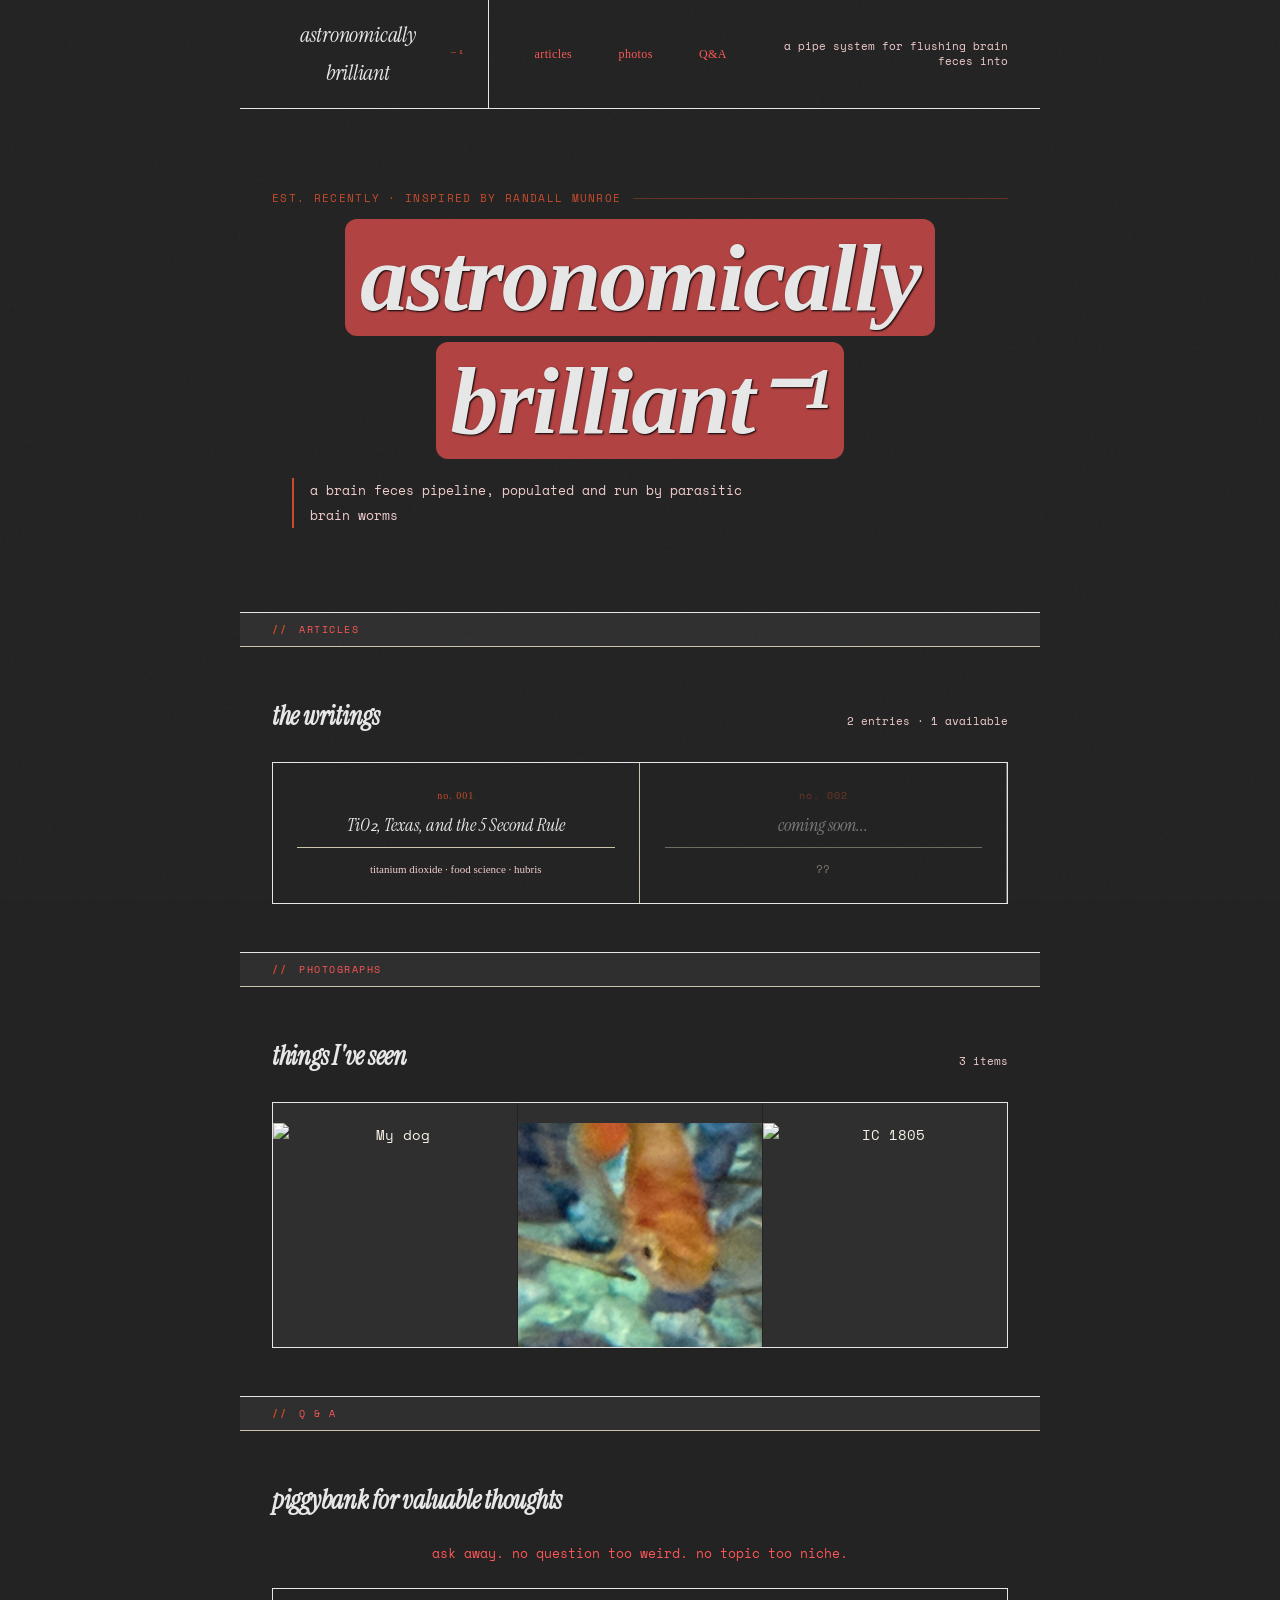
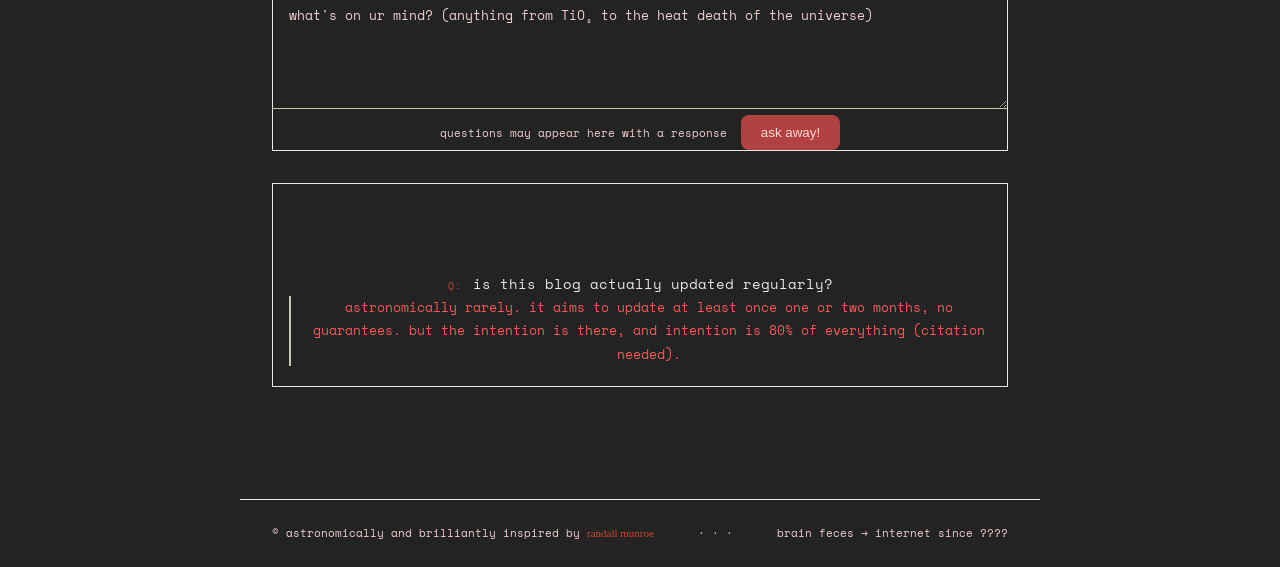
==== commit 21732212: "Update index.html" ====
--- a/index.html
+++ b/index.html
@@ -169,7 +169,9 @@
     line-height: 1.9;
     border-left: 2px solid var(--accent);
     padding-left: 1rem;
-  }
+    text-align: left; 
+  }
+  
 
   /* ── DIVIDER ── */
   .divider {
